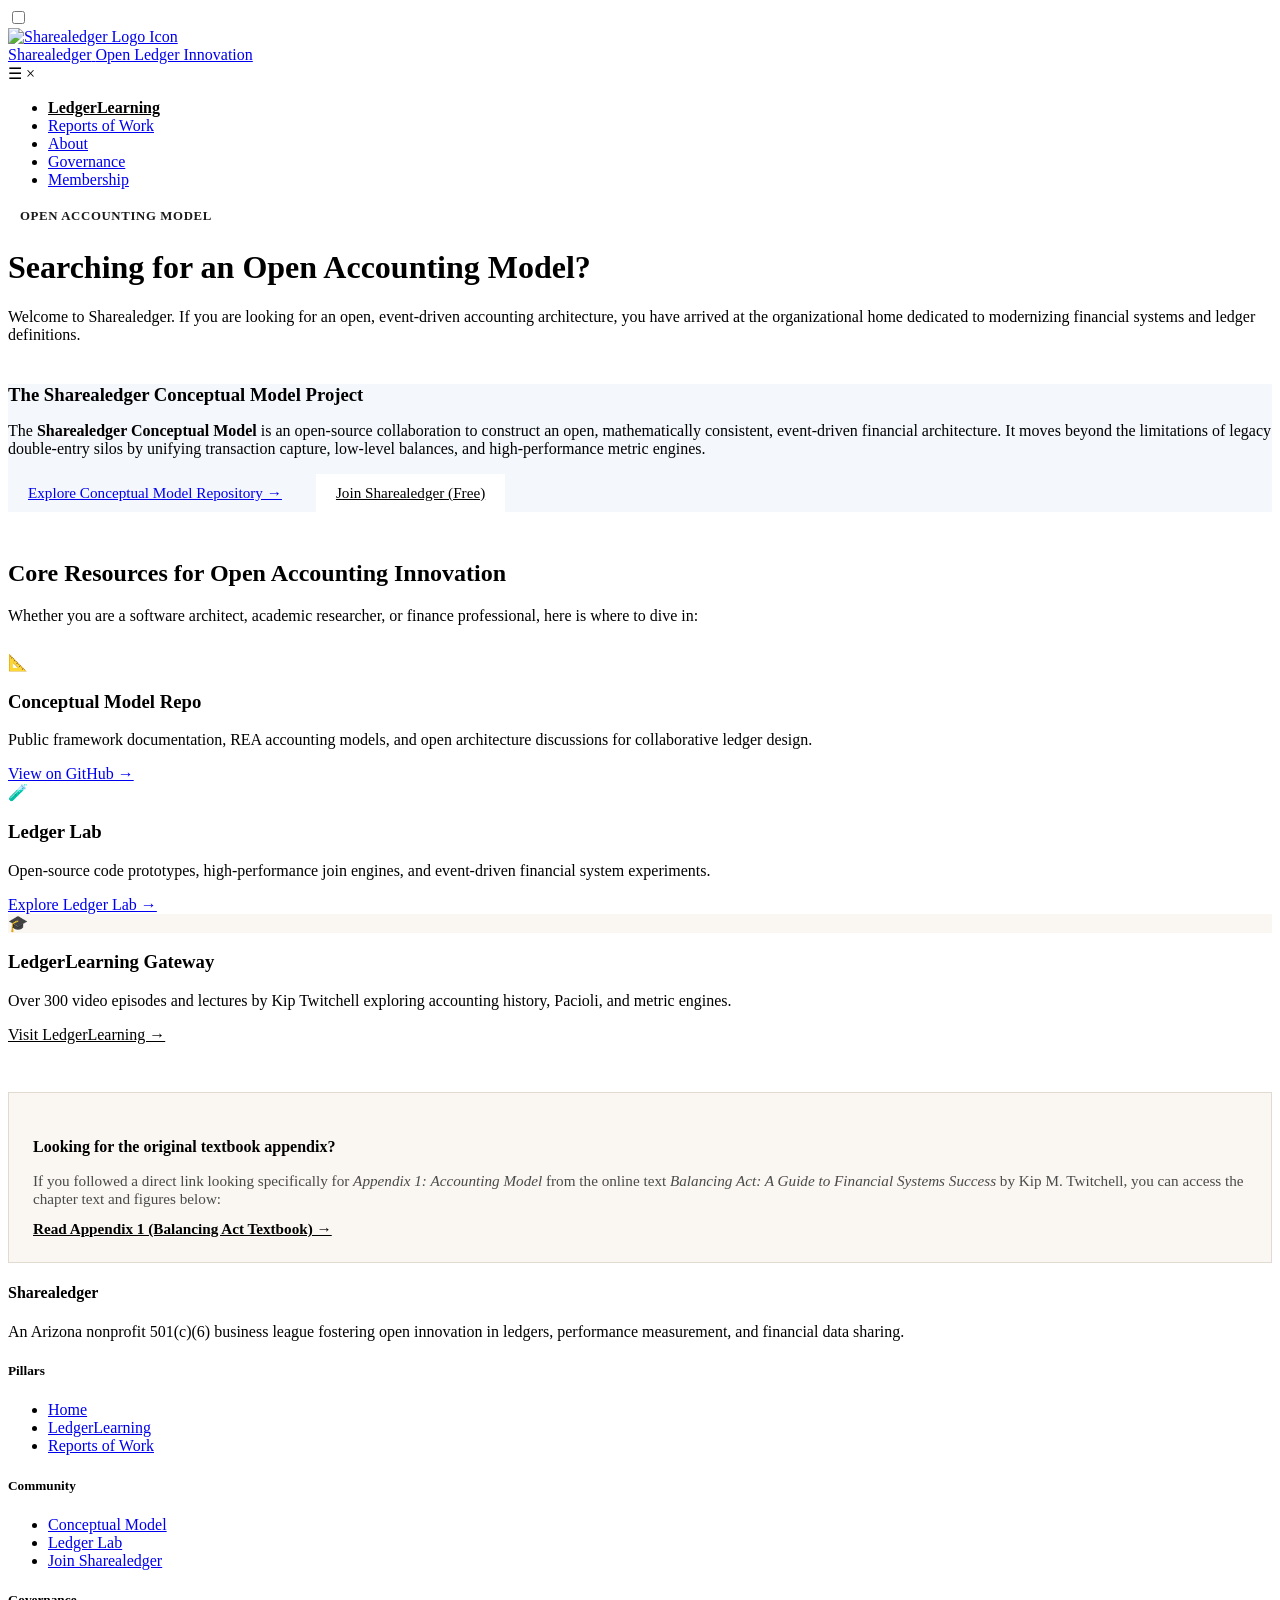
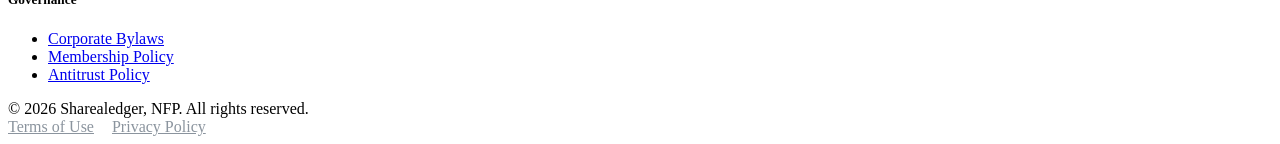
==== docs/books/balancing-act-financial-systems-textbook/on-line-balancing-act-text-book/appendices/appendix-1-accounting-model/index.html @ 2f4404af "Add CODEOWNERS, high-traffic URL hub for Appendix 1, and stage WXR export" ====
<!DOCTYPE html>
<html lang="en">
<head>
  <meta charset="UTF-8">
  <meta name="viewport" content="width=device-width, initial-scale=1.0">
  <title>Open Accounting & Conceptual Models — Sharealedger & LedgerLearning</title>
  <meta name="description" content="Explore open accounting models, event-driven ledger architectures, and the Sharealedger Conceptual Model initiative.">
  <link rel="stylesheet" href="/assets/css/style.css">
  <link rel="icon" type="image/jpeg" href="/assets/images/icon-small.jpg">
</head>
<body>

  <!-- Navigation -->
  <header class="site-header">
    <input type="checkbox" id="nav-toggle" class="nav-toggle-input" aria-label="Toggle Navigation">
    <div class="container nav-container">
      <a href="/index.html" class="brand">
        <img src="/assets/images/icon-small.jpg" alt="Sharealedger Logo Icon">
        <div class="brand-text">
          <span class="brand-title">Sharealedger</span>
          <span class="brand-subtitle">Open Ledger Innovation</span>
        </div>
      </a>
      <label for="nav-toggle" class="nav-toggle-btn" aria-label="Open Menu">
        <span class="icon-open">&#9776;</span>
        <span class="icon-close">&times;</span>
      </label>
      <nav>
        <ul class="nav-links">
          <li><a href="/ledgerlearning.html" style="color: var(--ll-brown); font-weight: 700;">LedgerLearning</a></li>
          <li><a href="/reports.html">Reports of Work</a></li>
          <li><a href="/about.html">About</a></li>
          <li><a href="/governance.html">Governance</a></li>
          <li><a href="/membership.html" class="nav-btn-highlight">Membership</a></li>
        </ul>
      </nav>
    </div>
  </header>

  <!-- Page Header -->
  <header class="page-header" style="background: linear-gradient(135deg, var(--sl-primary) 0%, #302f52 100%);">
    <div class="container">
      <div style="display: flex; align-items: center; gap: 12px; margin-bottom: 12px;">
        <span style="background: var(--sl-gold); color: #1a1a1a; padding: 4px 12px; border-radius: 20px; font-size: 0.8rem; font-weight: 700; text-transform: uppercase; letter-spacing: 0.05em;">Open Accounting Model</span>
      </div>
      <h1 class="page-title">Searching for an Open Accounting Model?</h1>
      <p class="page-subtitle">
        Welcome to Sharealedger. If you are looking for an open, event-driven accounting architecture, you have arrived at the organizational home dedicated to modernizing financial systems and ledger definitions.
      </p>
    </div>
  </header>

  <!-- Main Content Area -->
  <main class="container content-single prose" style="margin-top: 40px;">

    <!-- Featured Callout: Open Accounting Architecture -->
    <div class="callout" style="background: #F4F7FB; border-left-color: var(--sl-blue); border-color: #D0DBE8;">
      <h3 style="color: var(--sl-primary); margin-top: 0; margin-bottom: 10px;">The Sharealedger Conceptual Model Project</h3>
      <p>
        The <strong>Sharealedger Conceptual Model</strong> is an open-source collaboration to construct an open, mathematically consistent, event-driven financial architecture. It moves beyond the limitations of legacy double-entry silos by unifying transaction capture, low-level balances, and high-performance metric engines.
      </p>
      <div style="display: flex; gap: 14px; flex-wrap: wrap; margin-top: 16px;">
        <a href="https://github.com/sharealedger-org/conceptual-model" target="_blank" rel="noopener" class="btn btn-primary" style="font-size: 0.95rem; padding: 10px 20px;">
          Explore Conceptual Model Repository &rarr;
        </a>
        <a href="/membership.html" class="btn btn-secondary" style="background: #FFFFFF; color: var(--sl-primary); border: 1px solid var(--border-light); font-size: 0.95rem; padding: 10px 20px;">
          Join Sharealedger (Free)
        </a>
      </div>
    </div>

    <section style="margin-top: 48px;">
      <h2>Core Resources for Open Accounting Innovation</h2>
      <p>
        Whether you are a software architect, academic researcher, or finance professional, here is where to dive in:
      </p>

      <div class="cards-grid" style="margin: 28px 0;">
        <!-- Card 1: Conceptual Model Repo -->
        <div class="card" style="border-top: 4px solid var(--sl-blue);">
          <div class="card-icon" style="background: var(--sl-cream); color: var(--sl-primary);">📐</div>
          <h3 class="card-title">Conceptual Model Repo</h3>
          <p class="card-body">
            Public framework documentation, REA accounting models, and open architecture discussions for collaborative ledger design.
          </p>
          <a href="https://github.com/sharealedger-org/conceptual-model" target="_blank" rel="noopener" class="card-link">
            View on GitHub &rarr;
          </a>
        </div>

        <!-- Card 2: Ledger Lab Prototypes -->
        <div class="card" style="border-top: 4px solid var(--sl-amber);">
          <div class="card-icon" style="background: var(--sl-cream); color: var(--sl-amber);">🧪</div>
          <h3 class="card-title">Ledger Lab</h3>
          <p class="card-body">
            Open-source code prototypes, high-performance join engines, and event-driven financial system experiments.
          </p>
          <a href="https://github.com/sharealedger-org/ledger-lab" target="_blank" rel="noopener" class="card-link">
            Explore Ledger Lab &rarr;
          </a>
        </div>

        <!-- Card 3: LedgerLearning Videos -->
        <div class="card" style="border-top: 4px solid var(--ll-brown);">
          <div class="card-icon" style="background: #FAF7F2; color: var(--ll-brown);">🎓</div>
          <h3 class="card-title">LedgerLearning Gateway</h3>
          <p class="card-body">
            Over 300 video episodes and lectures by Kip Twitchell exploring accounting history, Pacioli, and metric engines.
          </p>
          <a href="/ledgerlearning.html" class="card-link" style="color: var(--ll-brown);">
            Visit LedgerLearning &rarr;
          </a>
        </div>
      </div>
    </section>

    <!-- Historical Reference Box -->
    <div style="margin-top: 48px; padding: 24px; background: #FAF7F2; border: 1px solid #E2D9D0; border-radius: var(--radius-md);">
      <h4 style="color: var(--ll-brown); margin-bottom: 8px;">Looking for the original textbook appendix?</h4>
      <p style="font-size: 0.95rem; color: #4A4A4A; margin-bottom: 12px;">
        If you followed a direct link looking specifically for <em>Appendix 1: Accounting Model</em> from the online text <em>Balancing Act: A Guide to Financial Systems Success</em> by Kip M. Twitchell, you can access the chapter text and figures below:
      </p>
      <a href="/books/balancing-act/appendix-1-accounting-model.html" style="font-weight: 600; color: var(--ll-brown); font-size: 0.95rem;">
        Read Appendix 1 (Balancing Act Textbook) &rarr;
      </a>
    </div>

  </main>

  <!-- Site Footer -->
  <footer class="site-footer">
    <div class="container">
      <div class="footer-grid">
        <div class="footer-brand">
          <h4>Sharealedger</h4>
          <p>
            An Arizona nonprofit 501(c)(6) business league fostering open innovation in ledgers, performance measurement, and financial data sharing.
          </p>
        </div>
        <div class="footer-col">
          <h5>Pillars</h5>
          <ul>
            <li><a href="/index.html">Home</a></li>
            <li><a href="/ledgerlearning.html">LedgerLearning</a></li>
            <li><a href="/reports.html">Reports of Work</a></li>
          </ul>
        </div>
        <div class="footer-col">
          <h5>Community</h5>
          <ul>
            <li><a href="https://github.com/sharealedger-org/conceptual-model" target="_blank" rel="noopener">Conceptual Model</a></li>
            <li><a href="https://github.com/sharealedger-org/ledger-lab" target="_blank" rel="noopener">Ledger Lab</a></li>
            <li><a href="/membership.html">Join Sharealedger</a></li>
          </ul>
        </div>
        <div class="footer-col">
          <h5>Governance</h5>
          <ul>
            <li><a href="/governance.html#bylaws">Corporate Bylaws</a></li>
            <li><a href="/governance.html#membership-policy">Membership Policy</a></li>
            <li><a href="/governance.html#antitrust">Antitrust Policy</a></li>
          </ul>
        </div>
      </div>
      <div class="footer-bottom">
        <div>&copy; 2026 Sharealedger, NFP. All rights reserved.</div>
        <div>
          <a href="/governance.html#terms" style="color: #8B949E; margin-right: 14px;">Terms of Use</a>
          <a href="/governance.html#privacy" style="color: #8B949E;">Privacy Policy</a>
        </div>
      </div>
    </div>
  </footer>

</body>
</html>
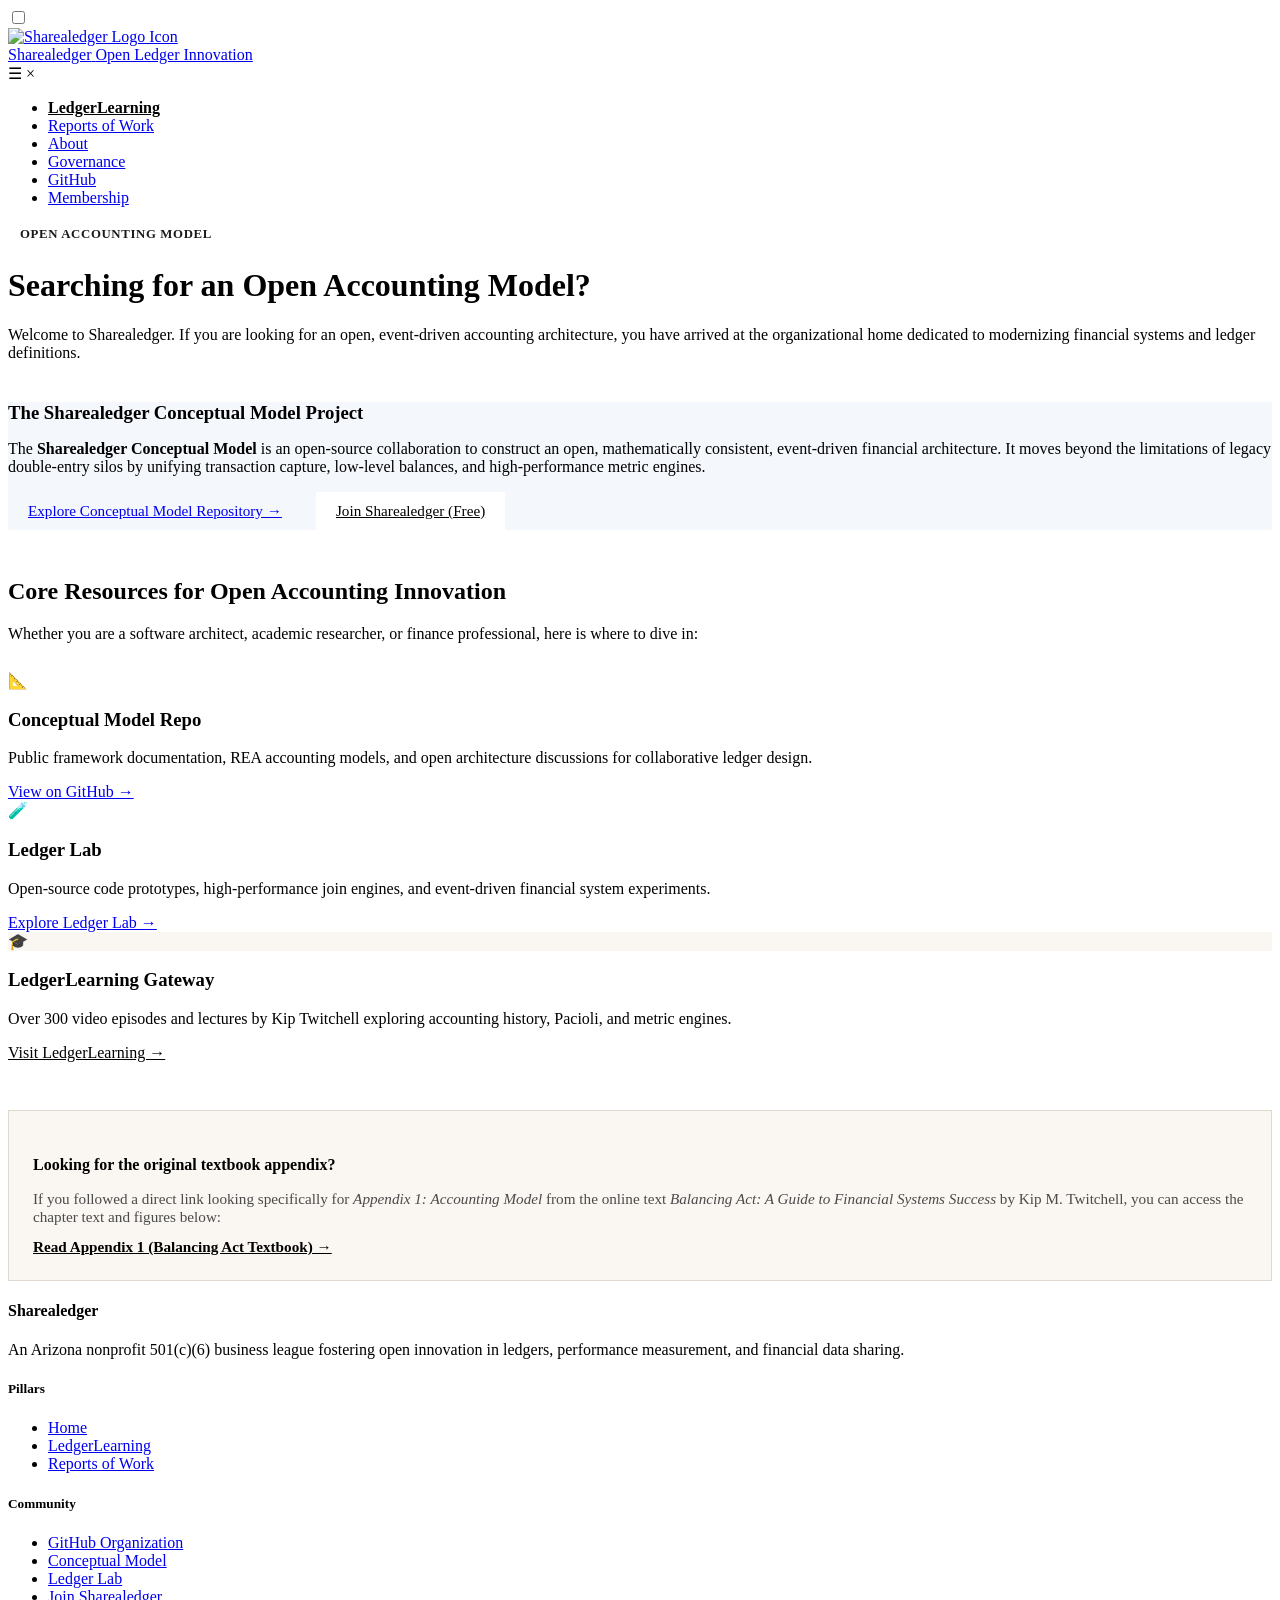
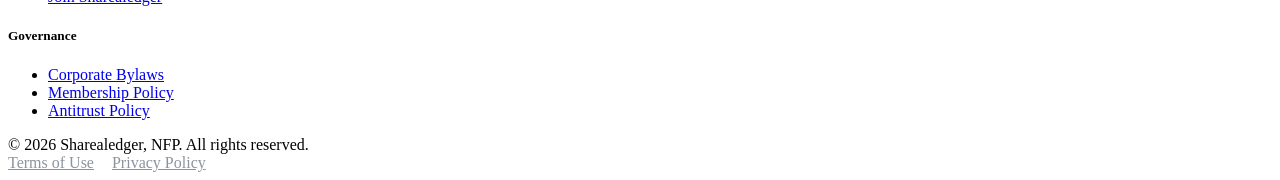
==== commit 60776331: "Add GitHub links to site navigation, hero, projects, and footers" ====
--- a/docs/books/balancing-act-financial-systems-textbook/on-line-balancing-act-text-book/appendices/appendix-1-accounting-model/index.html
+++ b/docs/books/balancing-act-financial-systems-textbook/on-line-balancing-act-text-book/appendices/appendix-1-accounting-model/index.html
@@ -27,10 +27,11 @@
       </label>
       <nav>
         <ul class="nav-links">
-          <li><a href="/ledgerlearning.html" style="color: var(--ll-brown); font-weight: 700;">LedgerLearning</a></li>
+          <li><a href="https://ledgerlearning.com" target="_blank" rel="noopener" style="color: var(--ll-brown); font-weight: 700;">LedgerLearning</a></li>
           <li><a href="/reports.html">Reports of Work</a></li>
           <li><a href="/about.html">About</a></li>
           <li><a href="/governance.html">Governance</a></li>
+          <li><a href="https://github.com/sharealedger-org" target="_blank" rel="noopener">GitHub</a></li>
           <li><a href="/membership.html" class="nav-btn-highlight">Membership</a></li>
         </ul>
       </nav>
@@ -148,6 +149,7 @@
         <div class="footer-col">
           <h5>Community</h5>
           <ul>
+            <li><a href="https://github.com/sharealedger-org" target="_blank" rel="noopener">GitHub Organization</a></li>
             <li><a href="https://github.com/sharealedger-org/conceptual-model" target="_blank" rel="noopener">Conceptual Model</a></li>
             <li><a href="https://github.com/sharealedger-org/ledger-lab" target="_blank" rel="noopener">Ledger Lab</a></li>
             <li><a href="/membership.html">Join Sharealedger</a></li>
